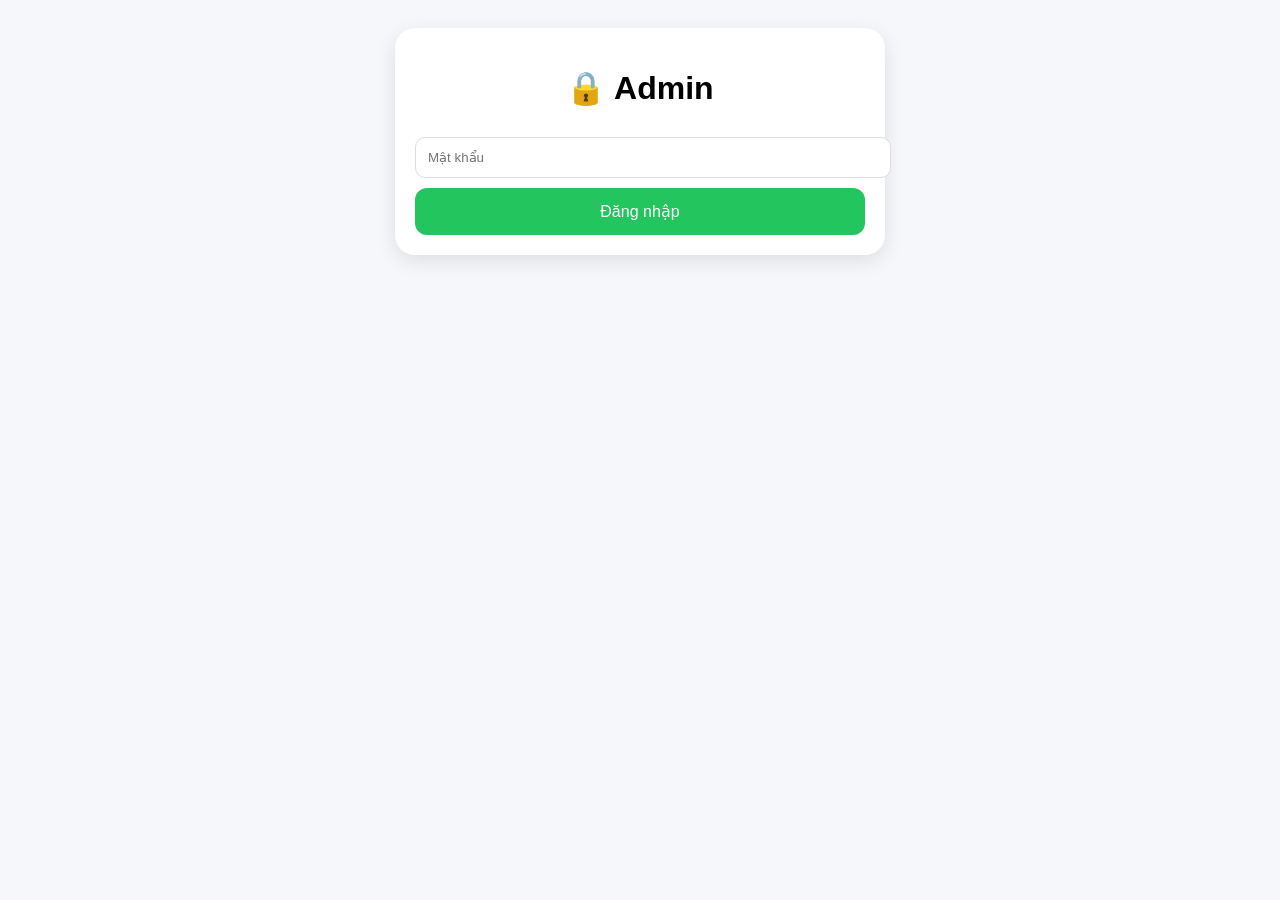
==== admin.html @ cbf9543a "Create admin.html" ====
<!DOCTYPE html>
<html lang="vi">
<head>
<meta charset="UTF-8">
<meta name="viewport" content="width=device-width, initial-scale=1.0">
<title>Admin Panel</title>

<style>
body{
    font-family:-apple-system,BlinkMacSystemFont,"Segoe UI",sans-serif;
    background:#f5f7fb;
    padding:20px;
}

.card{
    background:white;
    border-radius:20px;
    padding:20px;
    max-width:450px;
    margin:auto;
    box-shadow:0 6px 20px rgba(0,0,0,.1);
}

h1{
    text-align:center;
    margin-bottom:20px;
}

button{
    width:100%;
    padding:14px;
    margin-top:10px;
    border:none;
    border-radius:12px;
    cursor:pointer;
    font-size:16px;
}

.add{
    background:#22c55e;
    color:white;
}

.reset{
    background:#ef4444;
    color:white;
}

input{
    width:100%;
    padding:12px;
    border-radius:10px;
    border:1px solid #ddd;
    margin-top:10px;
}

.hidden{
    display:none;
}
</style>

</head>
<body>

<div class="card" id="loginBox">

    <h1>🔒 Admin</h1>

    <input
        type="password"
        id="password"
        placeholder="Mật khẩu"
    >

    <button class="add" onclick="login()">
        Đăng nhập
    </button>

</div>

<div class="card hidden" id="adminPanel">

    <h1>🎁 Quản lý Spin</h1>

    <h2 id="spinCount">
        Bonus Spins: 0
    </h2>

    <button class="add" onclick="addSpin(1)">
        +1 Spin
    </button>

    <button class="add" onclick="addSpin(5)">
        +5 Spins
    </button>

    <button class="reset" onclick="resetCooldown()">
        Reset Cooldown
    </button>

</div>

<script>

const PASSWORD = "CHANGE_ME";

function loadData(){

    return JSON.parse(
        localStorage.getItem("couponData")
    ) || {
        coupons: [],
        bonusSpins: 0,
        lastSpin: 0
    };

}

function saveData(data){

    localStorage.setItem(
        "couponData",
        JSON.stringify(data)
    );

}

function updateView(){

    const data = loadData();

    document.getElementById(
        "spinCount"
    ).textContent =
    "Bonus Spins: " + data.bonusSpins;

}

function login(){

    const pass =
        document.getElementById(
            "password"
        ).value;

    if(pass !== PASSWORD){

        alert("Sai mật khẩu");

        return;
    }

    document
        .getElementById("loginBox")
        .classList.add("hidden");

    document
        .getElementById("adminPanel")
        .classList.remove("hidden");

    updateView();

}

function addSpin(amount){

    const data = loadData();

    data.bonusSpins += amount;

    saveData(data);

    updateView();

    alert(
        "Đã cộng " +
        amount +
        " spin"
    );

}

function resetCooldown(){

    const data = loadData();

    data.lastSpin = 0;

    saveData(data);

    alert(
        "Đã reset cooldown"
    );

}

</script>

</body>
</html>
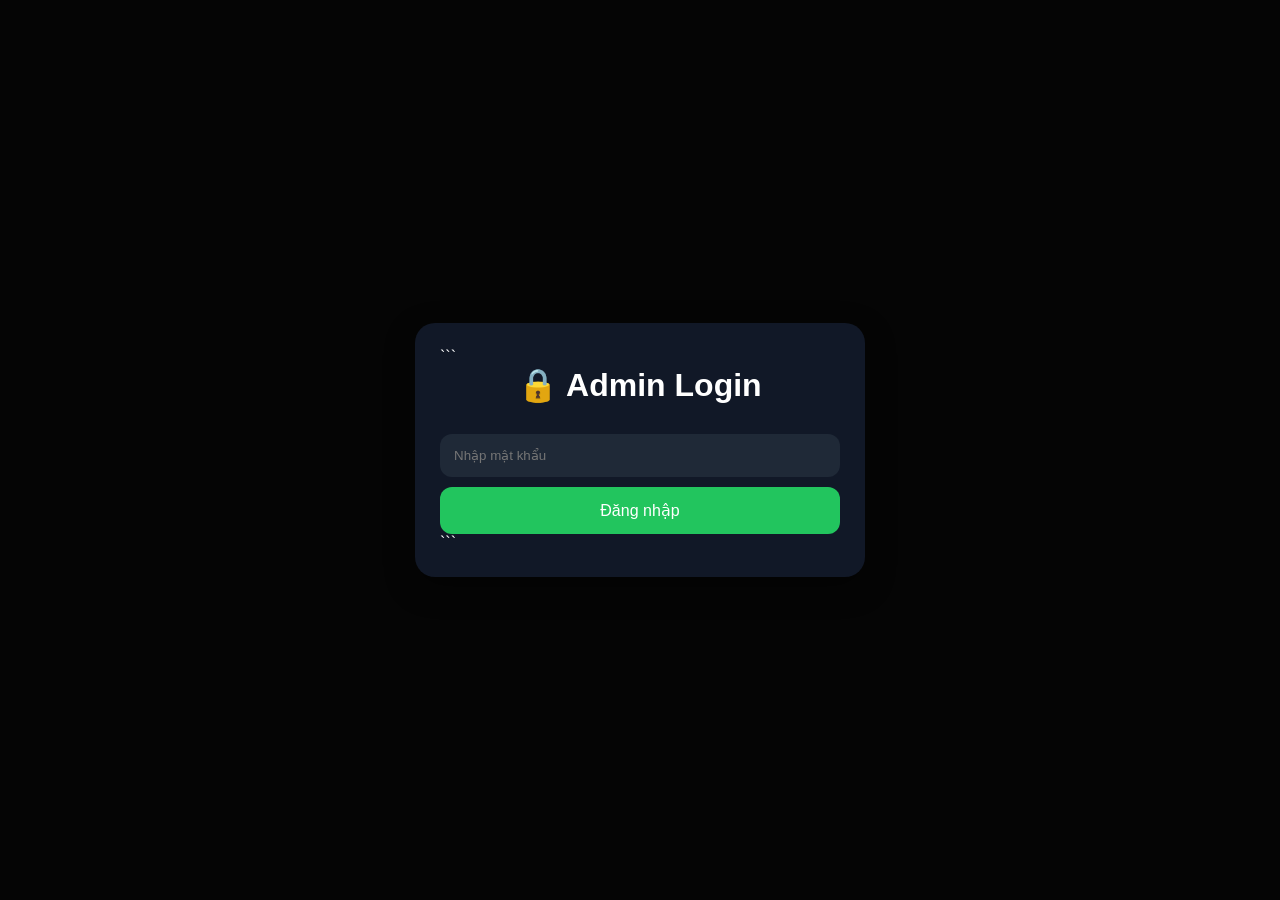
==== commit 500a656a: "Update admin.html" ====
--- a/admin.html
+++ b/admin.html
@@ -1,29 +1,58 @@
 <!DOCTYPE html>
+
 <html lang="vi">
 <head>
 <meta charset="UTF-8">
 <meta name="viewport" content="width=device-width, initial-scale=1.0">
-<title>Admin Panel</title>
+<title>Coupon Admin V2</title>
 
 <style>
+
+*{
+    margin:0;
+    padding:0;
+    box-sizing:border-box;
+    font-family:-apple-system,BlinkMacSystemFont,"Segoe UI",sans-serif;
+}
+
 body{
-    font-family:-apple-system,BlinkMacSystemFont,"Segoe UI",sans-serif;
-    background:#f5f7fb;
+    background:#050505;
+    color:white;
+    min-height:100vh;
+    display:flex;
+    justify-content:center;
+    align-items:center;
     padding:20px;
 }
 
 .card{
-    background:white;
+    width:100%;
+    max-width:450px;
+    background:#111827;
     border-radius:20px;
-    padding:20px;
-    max-width:450px;
-    margin:auto;
-    box-shadow:0 6px 20px rgba(0,0,0,.1);
+    padding:25px;
+    box-shadow:
+    0 10px 30px rgba(0,0,0,.4);
 }
 
 h1{
     text-align:center;
     margin-bottom:20px;
+}
+
+h2{
+    margin-bottom:10px;
+    text-align:center;
+}
+
+input{
+    width:100%;
+    padding:14px;
+    border:none;
+    border-radius:12px;
+    margin-top:10px;
+    background:#1f2937;
+    color:white;
 }
 
 button{
@@ -36,82 +65,133 @@
     font-size:16px;
 }
 
-.add{
+.green{
     background:#22c55e;
     color:white;
 }
 
-.reset{
+.red{
     background:#ef4444;
     color:white;
 }
 
-input{
-    width:100%;
-    padding:12px;
-    border-radius:10px;
-    border:1px solid #ddd;
-    margin-top:10px;
+.gray{
+    background:#374151;
+    color:white;
 }
 
 .hidden{
     display:none;
 }
+
+.info{
+    text-align:center;
+    margin-bottom:15px;
+    color:#d1d5db;
+}
+
 </style>
 
 </head>
+
 <body>
 
 <div class="card" id="loginBox">
 
-    <h1>🔒 Admin</h1>
-
-    <input
-        type="password"
-        id="password"
-        placeholder="Mật khẩu"
-    >
-
-    <button class="add" onclick="login()">
-        Đăng nhập
-    </button>
+```
+<h1>🔒 Admin Login</h1>
+
+<input
+    type="password"
+    id="password"
+    placeholder="Nhập mật khẩu">
+
+<button
+    class="green"
+    onclick="login()">
+
+    Đăng nhập
+
+</button>
+```
 
 </div>
 
-<div class="card hidden" id="adminPanel">
-
-    <h1>🎁 Quản lý Spin</h1>
-
-    <h2 id="spinCount">
-        Bonus Spins: 0
-    </h2>
-
-    <button class="add" onclick="addSpin(1)">
-        +1 Spin
-    </button>
-
-    <button class="add" onclick="addSpin(5)">
-        +5 Spins
-    </button>
-
-    <button class="reset" onclick="resetCooldown()">
-        Reset Cooldown
-    </button>
+<div
+class="card hidden"
+id="adminPanel">
+
+```
+<h1>🎁 Coupon Admin</h1>
+
+<div
+class="info"
+id="spinCount">
+
+Bonus Spins: 0
 
 </div>
 
+<button
+class="green"
+onclick="addSpin(1)">
+
++1 Spin
+
+</button>
+
+<button
+class="green"
+onclick="addSpin(5)">
+
++5 Spins
+
+</button>
+
+<button
+class="red"
+onclick="resetCooldown()">
+
+Reset Cooldown
+
+</button>
+
+<button
+class="red"
+onclick="clearAll()">
+
+Xóa toàn bộ dữ liệu
+
+</button>
+
+<button
+class="gray"
+onclick="logout()">
+
+Đăng xuất
+
+</button>
+```
+
+</div>
+
 <script>
 
-const PASSWORD = "CHANGE_ME";
+const PASSWORD =
+"DOI_MAT_KHAU_O_DAY";
 
 function loadData(){
 
     return JSON.parse(
-        localStorage.getItem("couponData")
+        localStorage.getItem(
+            "couponData"
+        )
     ) || {
+
         coupons: [],
         bonusSpins: 0,
         lastSpin: 0
+
     };
 
 }
@@ -127,36 +207,57 @@
 
 function updateView(){
 
-    const data = loadData();
-
-    document.getElementById(
-        "spinCount"
-    ).textContent =
-    "Bonus Spins: " + data.bonusSpins;
+    const data =
+        loadData();
+
+    document
+        .getElementById(
+            "spinCount"
+        )
+        .textContent =
+
+        "🎁 Bonus Spins: "
+        + data.bonusSpins +
+
+        " | Coupons: "
+        + data.coupons.length;
 
 }
 
 function login(){
 
     const pass =
-        document.getElementById(
+        document
+        .getElementById(
             "password"
-        ).value;
-
-    if(pass !== PASSWORD){
-
-        alert("Sai mật khẩu");
+        )
+        .value;
+
+    if(
+        pass !== PASSWORD
+    ){
+
+        alert(
+            "Sai mật khẩu"
+        );
 
         return;
+
     }
 
     document
-        .getElementById("loginBox")
-        .classList.add("hidden");
+        .getElementById(
+            "loginBox"
+        )
+        .classList
+        .add("hidden");
 
     document
-        .getElementById("adminPanel")
-        .classList.remove("hidden");
+        .getElementById(
+            "adminPanel"
+        )
+        .classList
+        .remove("hidden");
 
     updateView();
 
@@ -164,7 +265,8 @@
 
 function addSpin(amount){
 
-    const data = loadData();
+    const data =
+        loadData();
 
     data.bonusSpins += amount;
 
@@ -173,16 +275,17 @@
     updateView();
 
     alert(
-        "Đã cộng " +
-        amount +
-        " spin"
+        "Đã cộng "
+        + amount
+        + " spin"
     );
 
 }
 
 function resetCooldown(){
 
-    const data = loadData();
+    const data =
+        loadData();
 
     data.lastSpin = 0;
 
@@ -194,6 +297,33 @@
 
 }
 
+function clearAll(){
+
+    const ok =
+        confirm(
+            "Xóa toàn bộ dữ liệu?"
+        );
+
+    if(!ok) return;
+
+    localStorage.removeItem(
+        "couponData"
+    );
+
+    alert(
+        "Đã xóa dữ liệu"
+    );
+
+    location.reload();
+
+}
+
+function logout(){
+
+    location.reload();
+
+}
+
 </script>
 
 </body>
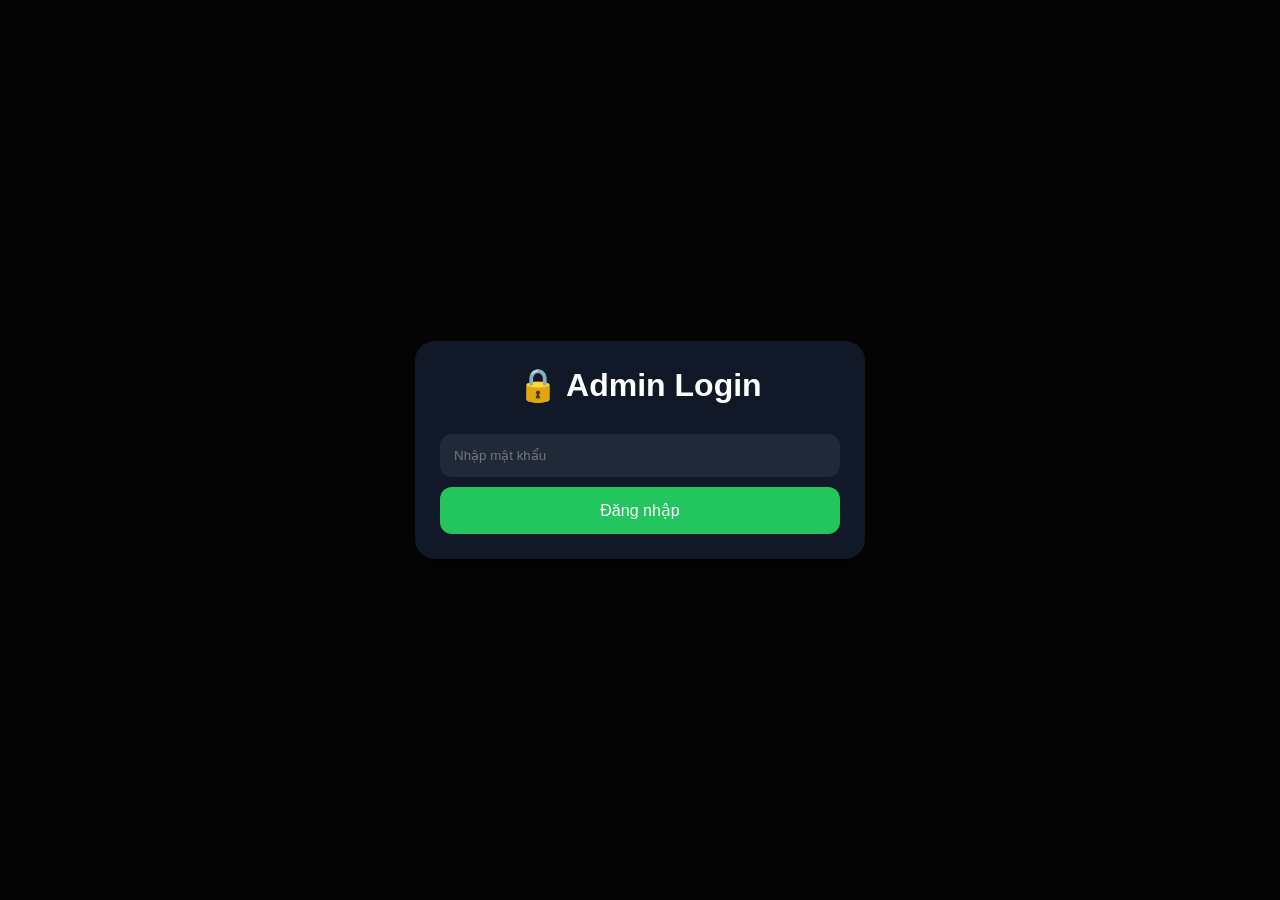
==== commit ed871e03: "Update admin.html" ====
--- a/admin.html
+++ b/admin.html
@@ -98,7 +98,6 @@
 
 <div class="card" id="loginBox">
 
-```
 <h1>🔒 Admin Login</h1>
 
 <input
@@ -113,15 +112,13 @@
     Đăng nhập
 
 </button>
-```
 
 </div>
 
 <div
 class="card hidden"
 id="adminPanel">
-
-```
+    
 <h1>🎁 Coupon Admin</h1>
 
 <div
@@ -171,14 +168,13 @@
 Đăng xuất
 
 </button>
-```
 
 </div>
 
 <script>
 
 const PASSWORD =
-"DOI_MAT_KHAU_O_DAY";
+"Kunie2k12@";
 
 function loadData(){
 
